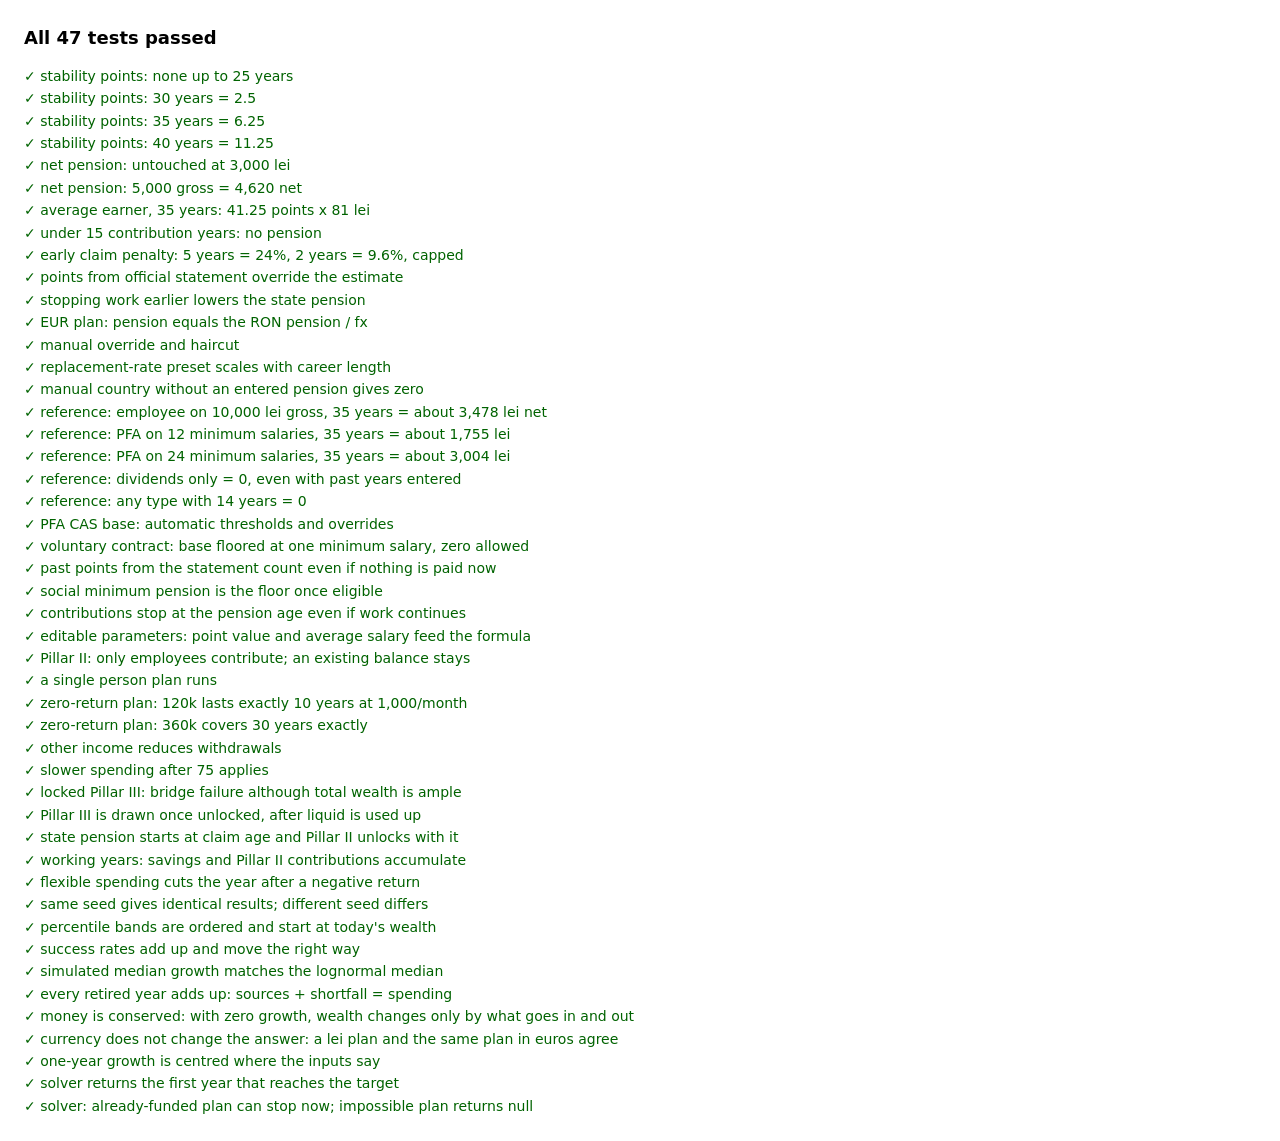
==== retirement/tests.html @ 1a61c6ea "Add files via upload" ====
<!DOCTYPE html>
<html lang="en">
<head>
<meta charset="utf-8">
<title>Retirement engine tests</title>
<style>
  body { font: 14px/1.6 system-ui, sans-serif; margin: 24px; }
  h1 { font-size: 18px; }
  .ok { color: #006300; }
  .bad { color: #d03b3b; font-weight: 600; }
</style>
</head>
<body>
<div id="out">Running…</div>
<script src="engine.js"></script>
<script src="tests.js"></script>
</body>
</html>
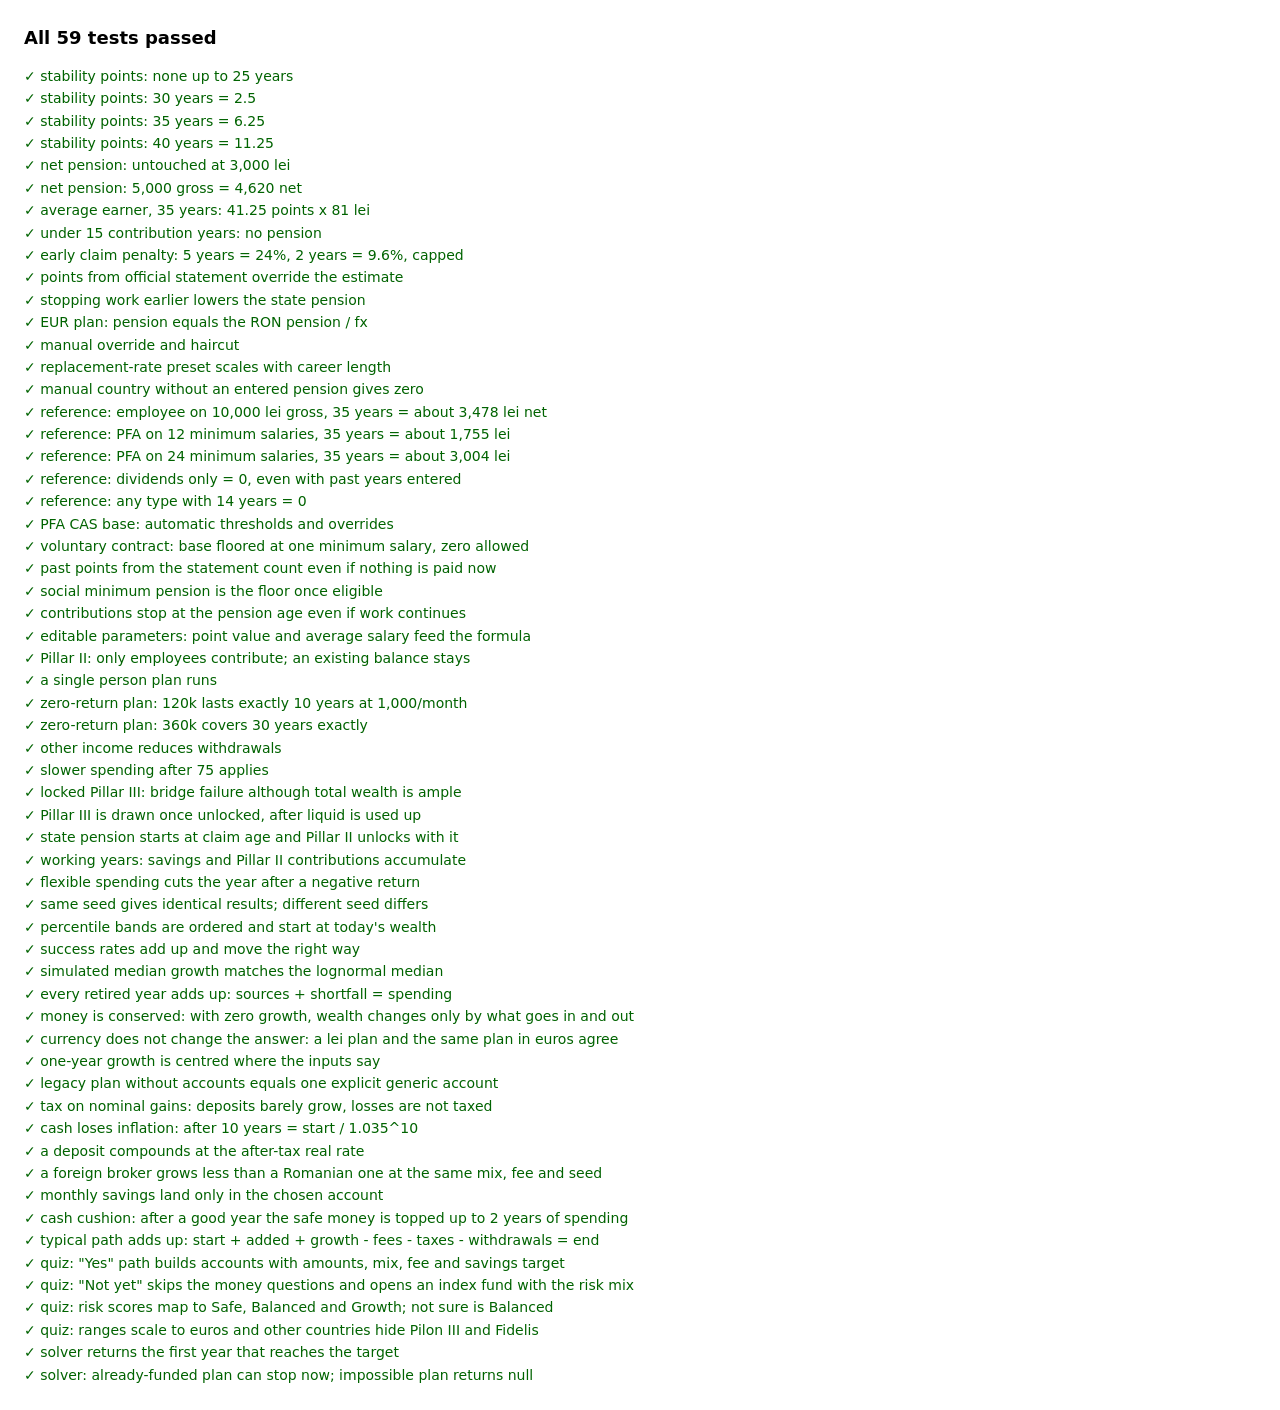
==== commit bc74d1b8: "Quiz module: questions as data and a pure applyQuiz - 10 questions plus results; single, multi, amou" ====
--- a/retirement/tests.html
+++ b/retirement/tests.html
@@ -13,6 +13,7 @@
 <body>
 <div id="out">Running…</div>
 <script src="engine.js"></script>
+<script src="quiz.js"></script>
 <script src="tests.js"></script>
 </body>
 </html>
